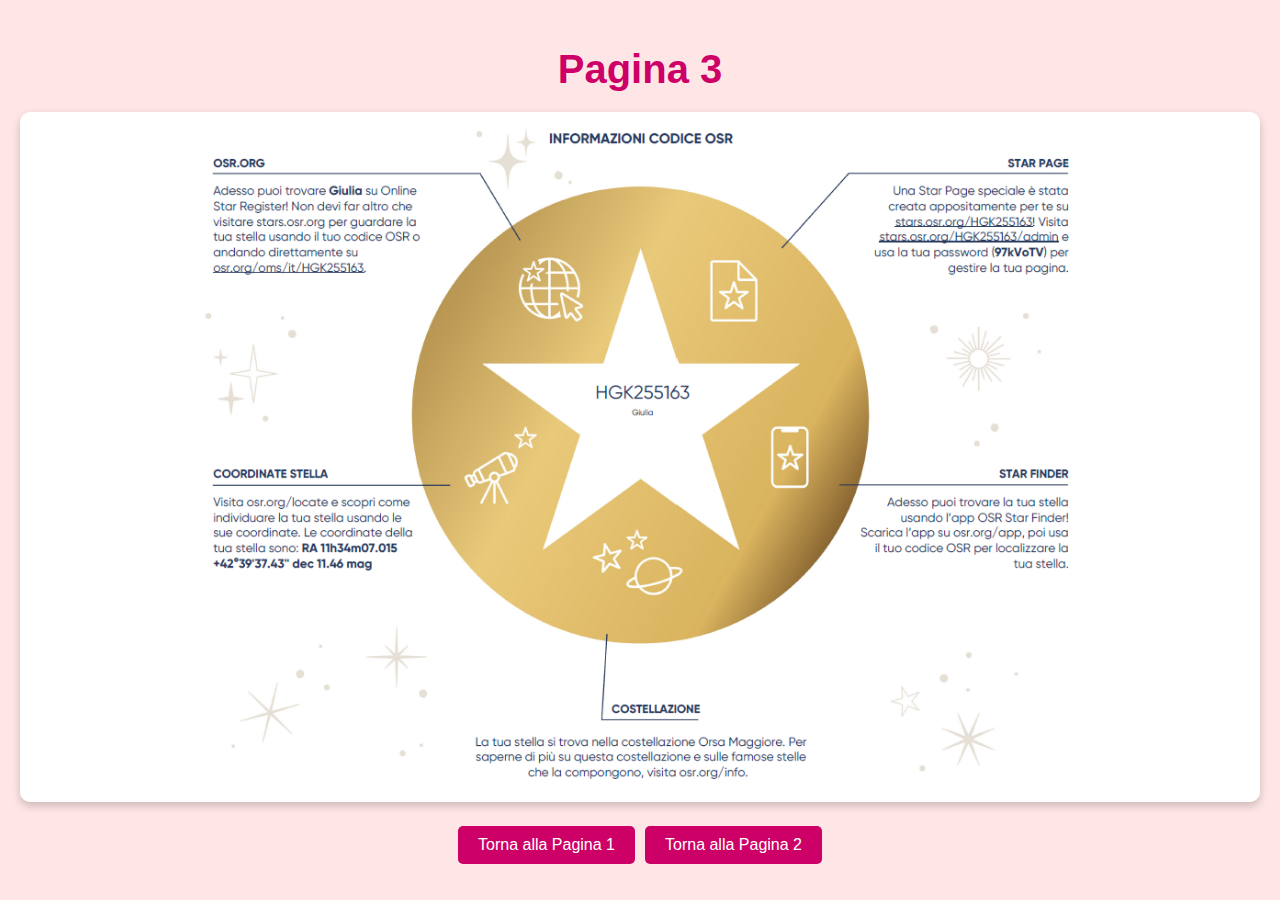
==== pagina3.html @ 8bbf2cff "Add files via upload" ====
<!DOCTYPE html>
<html lang="it">
<head>
    <meta charset="UTF-8">
    <meta name="viewport" content="width=device-width, initial-scale=1.0">
    <title>Pagina 3 - San Valentino</title>
    <link rel="stylesheet" href="style.css">
</head>
<body>
    <div class="container">
        <h1>Pagina 3</h1>
        <img src="foto3.png" alt="Foto 3" class="foto">
        <div class="pulsanti">
            <a href="index.html" class="bottone">Torna alla Pagina 1</a>
            <a href="pagina2.html" class="bottone">Torna alla Pagina 2</a>
        </div>
    </div>
</body>
</html>
---- style.css ----
body {
    font-family: Arial, sans-serif;
    background-color: #ffe6e6;
    color: #cc0066;
    text-align: center;
    margin: 0;
    padding: 0;
}

.container {
    padding: 20px;
}

h1 {
    font-size: 2.5rem;
    margin-bottom: 20px;
}

.foto {
    max-width: 100%;
    height: auto;
    border-radius: 10px;
    box-shadow: 0 4px 8px rgba(0, 0, 0, 0.2);
    margin-bottom: 20px;
}

.pulsanti {
    display: flex;
    justify-content: center;
    gap: 10px;
}

.bottone {
    background-color: #cc0066;
    color: white;
    padding: 10px 20px;
    text-decoration: none;
    border-radius: 5px;
    font-size: 1rem;
    transition: background-color 0.3s ease;
}

.bottone:hover {
    background-color: #99004d;
}
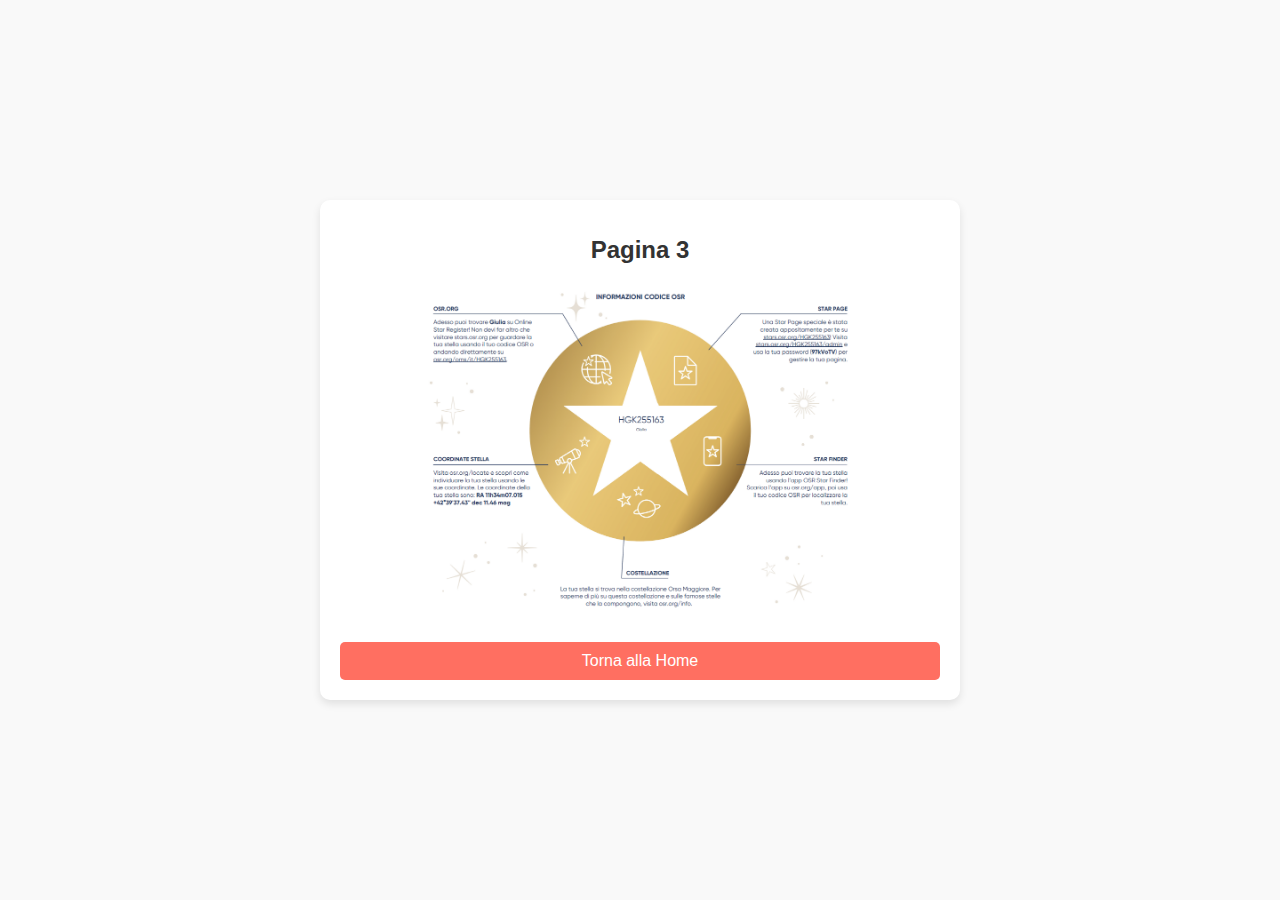
==== commit a1622aca: "Add files via upload" ====
--- a/pagina3.html
+++ b/pagina3.html
@@ -11,8 +11,8 @@
         <h1>Pagina 3</h1>
         <img src="foto3.png" alt="Foto 3" class="foto">
         <div class="pulsanti">
-            <a href="index.html" class="bottone">Torna alla Pagina 1</a>
-            <a href="pagina2.html" class="bottone">Torna alla Pagina 2</a>
+            <a href="index.html" class="bottone">Torna alla Home</a>
+            
         </div>
     </div>
 </body>
--- a/style.css
+++ b/style.css
@@ -1,18 +1,34 @@
 body {
     font-family: Arial, sans-serif;
-    background-color: #ffe6e6;
-    color: #cc0066;
-    text-align: center;
+    background-color: #f9f9f9;
     margin: 0;
     padding: 0;
+    display: flex;
+    justify-content: center;
+    align-items: center;
+    height: 100vh;
+    text-align: center;
 }
 
 .container {
+    background-color: #fff;
     padding: 20px;
+    border-radius: 10px;
+    box-shadow: 0 4px 8px rgba(0, 0, 0, 0.1);
+    max-width: 600px;
+    width: 100%;
 }
 
 h1 {
-    font-size: 2.5rem;
+    color: #333;
+    font-size: 24px;
+    margin-bottom: 20px;
+}
+
+.foto-iniziale {
+    max-width: 100%;
+    height: auto;
+    border-radius: 10px;
     margin-bottom: 20px;
 }
 
@@ -20,26 +36,25 @@
     max-width: 100%;
     height: auto;
     border-radius: 10px;
-    box-shadow: 0 4px 8px rgba(0, 0, 0, 0.2);
     margin-bottom: 20px;
 }
 
 .pulsanti {
     display: flex;
-    justify-content: center;
+    flex-direction: column;
     gap: 10px;
 }
 
 .bottone {
-    background-color: #cc0066;
+    background-color: #ff6f61;
     color: white;
     padding: 10px 20px;
     text-decoration: none;
     border-radius: 5px;
-    font-size: 1rem;
+    font-size: 16px;
     transition: background-color 0.3s ease;
 }
 
 .bottone:hover {
-    background-color: #99004d;
+    background-color: #ff3b2f;
 }